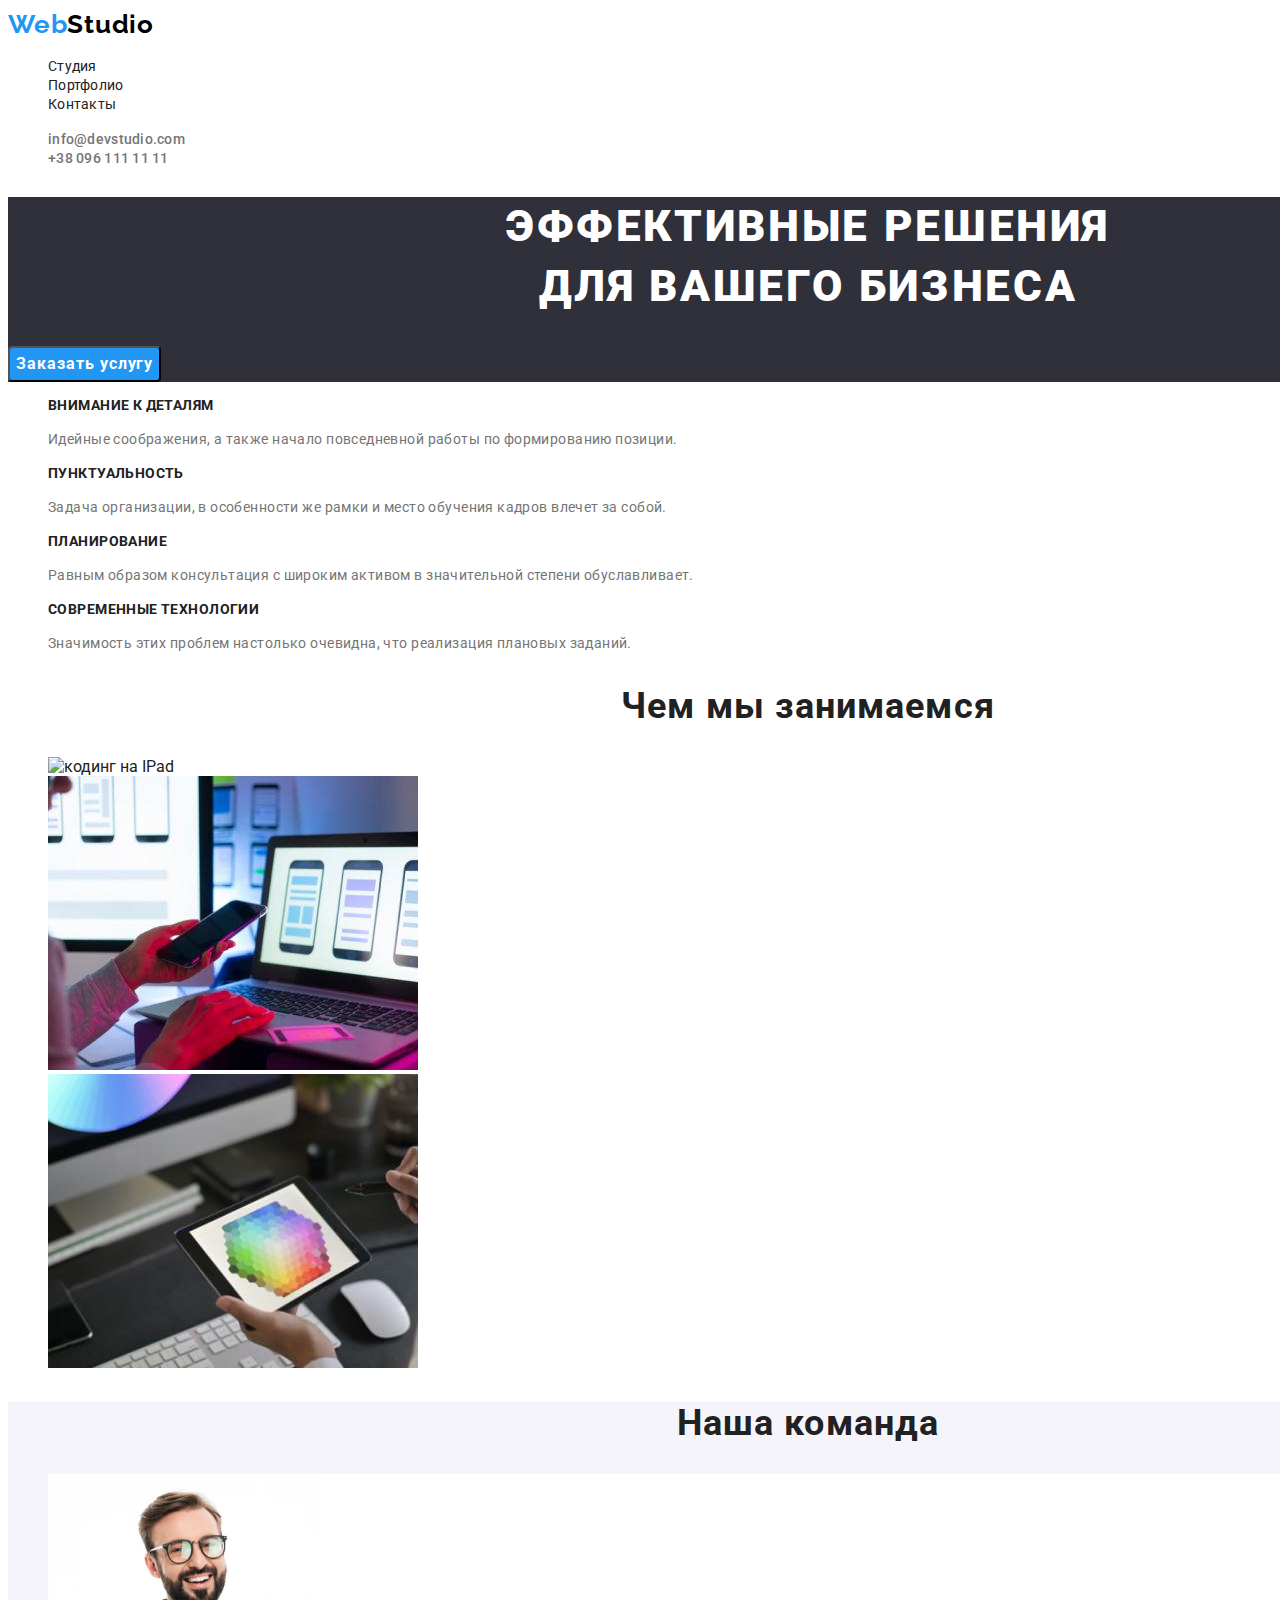
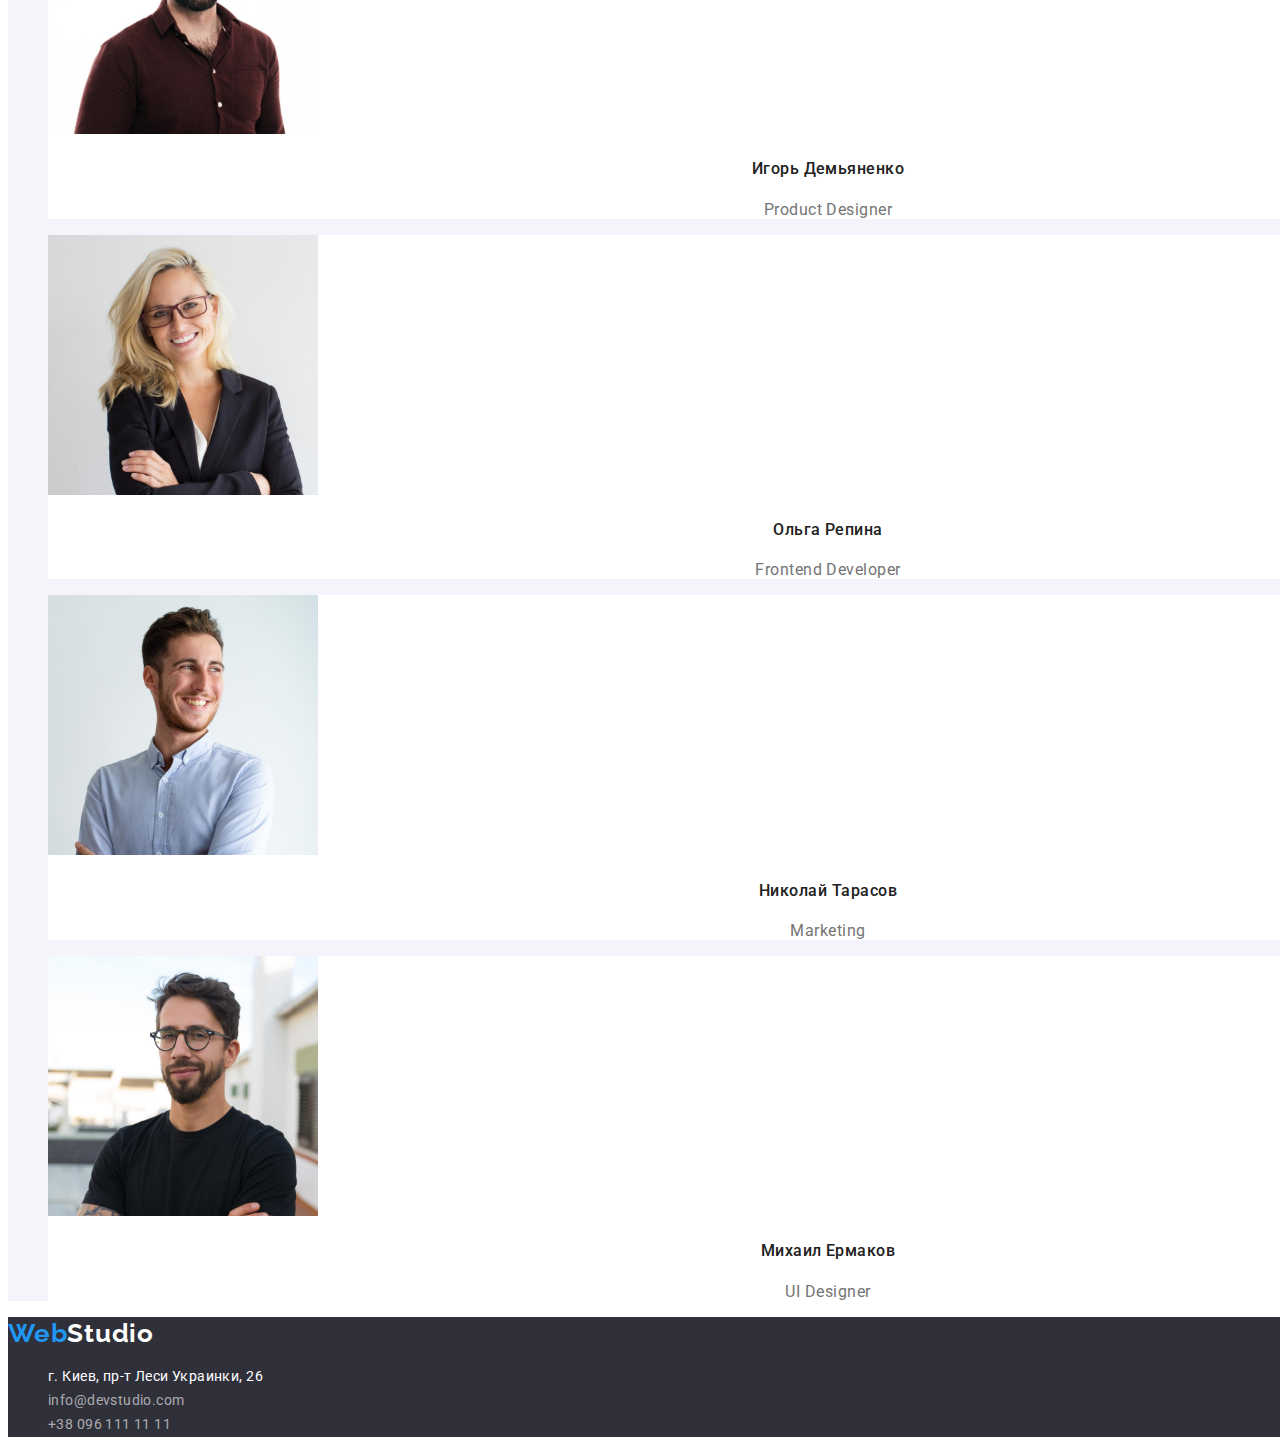
==== index.html @ a86651fa "Add files via upload" ====
<!DOCTYPE html>
<html lang="en">
<head>
    <meta charset="UTF-8">
    <meta http-equiv="X-UA-Compatible" content="IE=edge">
    <meta name="viewport" content="width=device-width, initial-scale=1.0">
    <link rel="stylesheet" href="css/styles.css">
    <link rel="preconnect" href="https://fonts.googleapis.com">
    <link rel="preconnect" href="https://fonts.gstatic.com" crossorigin>
    <link href="https://fonts.googleapis.com/css2?family=Raleway:wght@700&family=Roboto:wght@400;500;700;900&display=swap" rel="stylesheet">

    <title>homework2</title>
</head>

<body>
<!-- header -->
    <header class="top-line">
        <nav>
            <a href="./index.html" class="web-studio link">Web<span class="studio-up">Studio</span></a>

            <ul class="menu-nav list">
                <li><a href="./index.html" class="menu-nav-item link">Студия</a></li>
                <li><a href="./portfolio.html" class="menu-nav-item link">Портфолио</a></li>
                <li><a href="" class="menu-nav-item link">Контакты</a></li>
            </ul>
        </nav>
        <ul class="list">
            <li><a href="mailto:info@devstudio.com" class="contact-link link">info@devstudio.com</a></li>
            <li><a href="tel:+380961111111" class="contact-link link">+38 096 111 11 11</a></li>
        </ul>
    </header>

    <!-- Основа -->
    <main>
            <!-- Шапка -->
                <section class="hero">
                    <h1 class="hero-title">Эффективные решения <br />
                        для вашего бизнеса</h1>
                    <button type="button" class="hero-button">Заказать услугу </button>
                    
                </section>   
        <section>      
            <ul class="list">
                <li>
                    <h3 class="title-features">Внимание к деталям</h3>
                    <p class="features-text">Идейные соображения, а также начало повседневной работы по формированию позиции.</p>
                </li>
                <li>
                    <h3 class="title-features">Пунктуальность</h3>
                    <p class="features-text">Задача организации, в особенности же рамки и место обучения кадров влечет за собой.</p>
                </li>
                <li>
                    <h3 class="title-features">Планирование</h3>
                    <p class="features-text">Равным образом консультация с широким активом в значительной степени обуславливает.</p>
                </li>
                <li>
                    <h3 class="title-features">Современные технологии</h3>
                    <p class="features-text">Значимость этих проблем настолько очевидна, что реализация плановых заданий.</p>
                </li>
            </ul>
         </section>

        <section>
            <h2 class="section-title">Чем мы занимаемся</h2>
         <ul class="list">
           <li> <img src="./images/box1.JPG" alt="кодинг на IPad" width="370"/></li>
            <li><img src="./images/box2.jpg" alt="верстка для IPhone" width="370"/></li>
            <li><img src="./images/box3.jpg" alt="палитра на IPad" width="370"/></li>
        </ul>
       
        </section>
        <section class="team-section">
            <h2 class="section-title">Наша команда</h2>
            <ul class="list">
                <li class="team-card"><img src="./images/igor.jpg" alt="Игорь Демьяненко" width="270"/>
                    <h4 class="member-name">Игорь Демьяненко</h4>
                    <p class="member-position">Product Designer</p>
                </li>
                <li class="team-card"><img src="./images/olga.jpg" alt="Ольга Репина" width="270"/>
                    <h4 class="member-name">Ольга Репина</h4>
                    <p class="member-position">Frontend Developer</p>
                </li>
                <li class="team-card"><img src="./images/nikola.jpg" alt="Николай Тарасов" width="270"/>
                    <h4 class="member-name">Николай Тарасов</h4>
                    <p class="member-position">Marketing</p>
                </li>
                <li class="team-card"><img src="./images/michael.jpg" alt="Михаил Ермаков" width="270"/>
                    <h4 class="member-name">Михаил Ермаков</h4>
                    <p class="member-position">UI Designer</p>
                </li>
            </ul>
        </section>


    </main>
<!-- Футер -->
    <footer>
        
        <a href="./index.html" class="web-studio link">Web<span class="studio-down">Studio</span></a>
        <address>
        <ul class="list">
            <li >
                <a href="https://goo.gl/maps/PEtUD6FRup9HMeJw8" class="map-link link">г. Киев, пр-т Леси Украинки, 26</a>
            </li>
            <li><a href="mailto:info@devstudio.com" class="contacts link">info@devstudio.com</a></li>
            <li><a href="tel:+380961111111" class="contacts link">+38 096 111 11 11</a></li>
        </ul>
        </address>

    </footer>

</body>
</html>
---- css/styles.css ----
:root {
    --primary-font-family: "Roboto", sans-serif;
    --primary-text-color-ligth: #212121; 
    --secondary-text-color-ligth: #757575; 
    --primary-text-color-dark: #FFFFFF; 
}

body {
    font-family: var(--primary-font-family);
    position: relative;
    width: 1600px;
    height: 2349px;
    background: #FFFFFF;
    color: var(--primary-text-color-ligth);
}

.list{
    list-style: none;
}

.link {
    text-decoration: none;
}
/* ========header======= */
.top-line{

}

.web-studio {
    font-family: "Raleway";
    font-weight: 700;
    font-size: 26px;
    line-height: 1.24;
    letter-spacing: 0.03em;
    color: #2196F3;
}

.studio-up {
    font-family: "Raleway";
    font-weight: 700;
    font-size: 26px;
    line-height: 1.24;
    letter-spacing: 0.03em;
    color: #000000; 
}

.menu-nav-item {
    font-size: 14px;
    line-height: 1.14;
    letter-spacing: 0.02em;
    color: var(--primary-text-color-ligth);
}

.menu-nav-item:hover{
    color: #2196F3;
}
.menu-nav-item:focus{
    color: #2196F3;
}

.contact-link {
font-weight: 500;
font-size: 14px;
line-height: 16px;
letter-spacing: 0.02em;
color: var(--secondary-text-color-ligth);
}

.contact-link:hover {
    color: #2196F3;
}
.contact-link:focus {
    color: #2196F3;
}
/* =======end header======= */
/* ======STUDIO====== */
/* =======hero======= */
.hero {
    background: #2F303A;
}

.hero-title {
font-weight: 900;
font-size: 44px;
line-height: 1.36;
text-align: center;
letter-spacing: 0.06em;
text-transform: uppercase;
color: var(--primary-text-color-dark);
}

.hero-button{
background-color: #2196F3;
font-family: var(--primary-font-family);
font-weight:700;
font-size: 16px;
line-height:1.88;
display: flex;
align-items: center;
text-align: center;
letter-spacing: 0.06em;
color: var(--primary-text-color-dark);
border-radius: 4px;
cursor: pointer;
}

.hero-button:hover{
    background: #188CE8;
}
.hero-button:focus{
    background: #188CE8;
}
/* ======end hero====== */
/* ======features====== */
.title-features{
    font-weight: 700;
    font-size: 14px;
    line-height: 1.14;
    letter-spacing: 0.03em;
    text-transform: uppercase;
    color: var(--primary-text-color-ligth);
}

.features-text{
font-weight: normal;
font-size: 14px;
line-height:1.71;
letter-spacing: 0.03em;
color: var(--secondary-text-color-ligth);
}
/* =====end features===== */

.section-title{
font-weight: 700;
font-size: 36px;
line-height: 1.17;
text-align: center;
letter-spacing: 0.03em;
color: var(--primary-text-color-ligth);
}

/* =====our team===== */
.team-section{
background-color: #F5F4FA;
}

.team-card{
background: #FFFFFF
}

.member-name{
font-weight: 500;
font-size: 16px;
line-height: 1.19;
text-align: center;
letter-spacing: 0.03em;
color: var(--primary-text-color-ligth);
}

.member-position{
font-weight: 400;
font-size: 16px;
line-height: 1.19;
text-align: center;
letter-spacing: 0.03em;
color: var(--secondary-text-color-ligth);
}
/* ======end our team====== */
/* ======END STUDIO====== */
/* ======PORTOLIO====== */
.filter-button{
background-color: #F5F4FA;
font-family: Roboto;
font-style: normal;
font-weight: 500;
font-size: 16px;
line-height: 1.63;
text-align: center;
letter-spacing: 0.03em;
color: var(--primary-text-color-ligth);
border-radius: 4px;
cursor: pointer;
}

.filter-button:focus{
background: #2196F3;
color: var(--primary-text-color-dark);
}

.filter-button:hover{
    background: #2196F3;
    color: var(--primary-text-color-dark);
    }

.project-card{
    background: #FFFFFF;
    border: 1px solid #EEEEEE;
    box-sizing: border-box
}

.project-name{
font-weight: 700;
font-size: 18px;
line-height: 2;
letter-spacing: 0.06em;
color: var(--primary-text-color-ligth);
}

.project-position{
font-weight: 400;
font-size: 16px;
line-height: 1.89;
letter-spacing: 0.03em;
color: var(--secondary-text-color-ligth);
}    
/* ======footer====== */
footer{
    background: #2F303A;
}
.studio-down{
font-family: "Raleway";
font-weight: bold;
font-size: 26px;
line-height: 1.19;
letter-spacing: 0.03em;
color: var(--primary-text-color-dark);
}

.map-link{
font-style: normal;
font-weight: 400;
font-size: 14px;
line-height: 1.71;
letter-spacing: 0.03em;
color: var(--primary-text-color-dark);
}

.map-link:hover{
    color: #188CE8;
}
.map-link:focus{
    color: #188CE8;
}

.contacts {
font-style: normal;
font-weight: normal;
font-size: 14px;
line-height: 1.71;
letter-spacing: 0.03em;
color: rgba(255, 255, 255, 0.6);
}

.contacts:hover{
    color: #188CE8;
}
.contacts:focus{
    color: #188CE8;
}
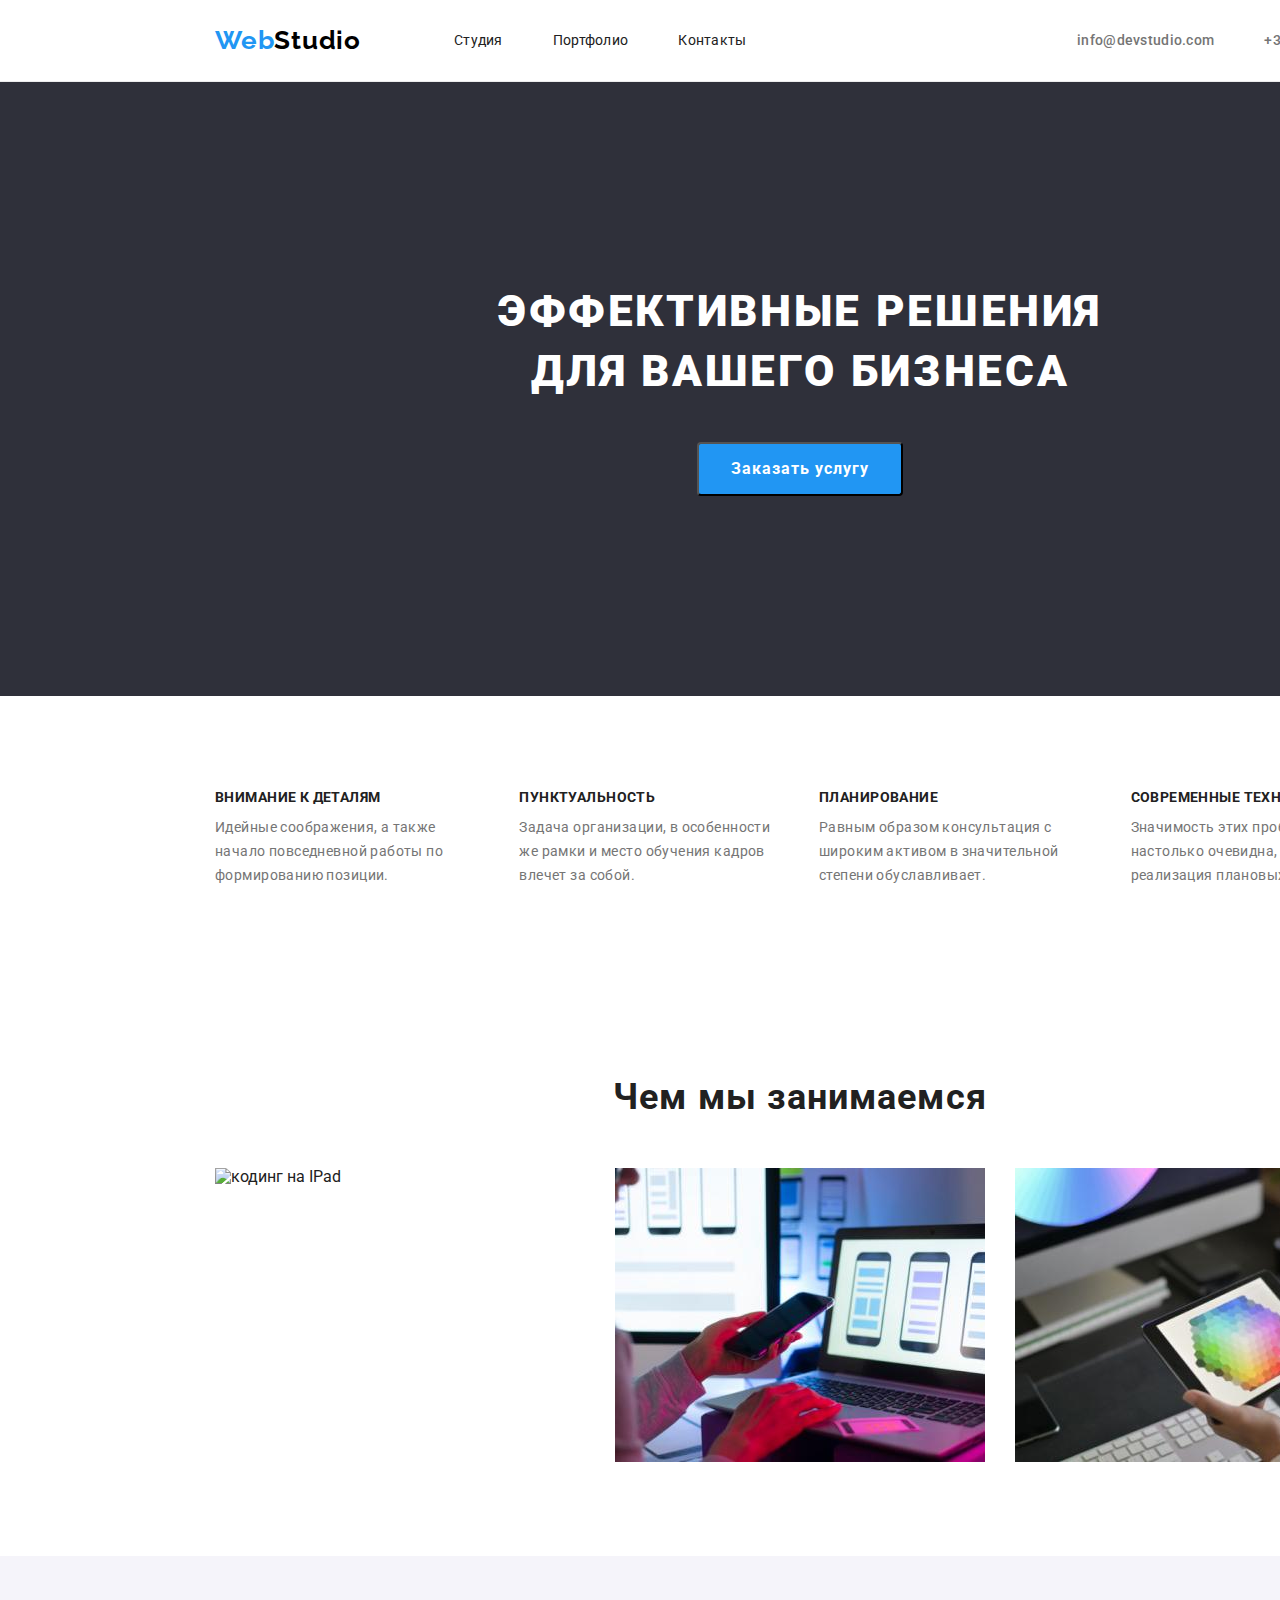
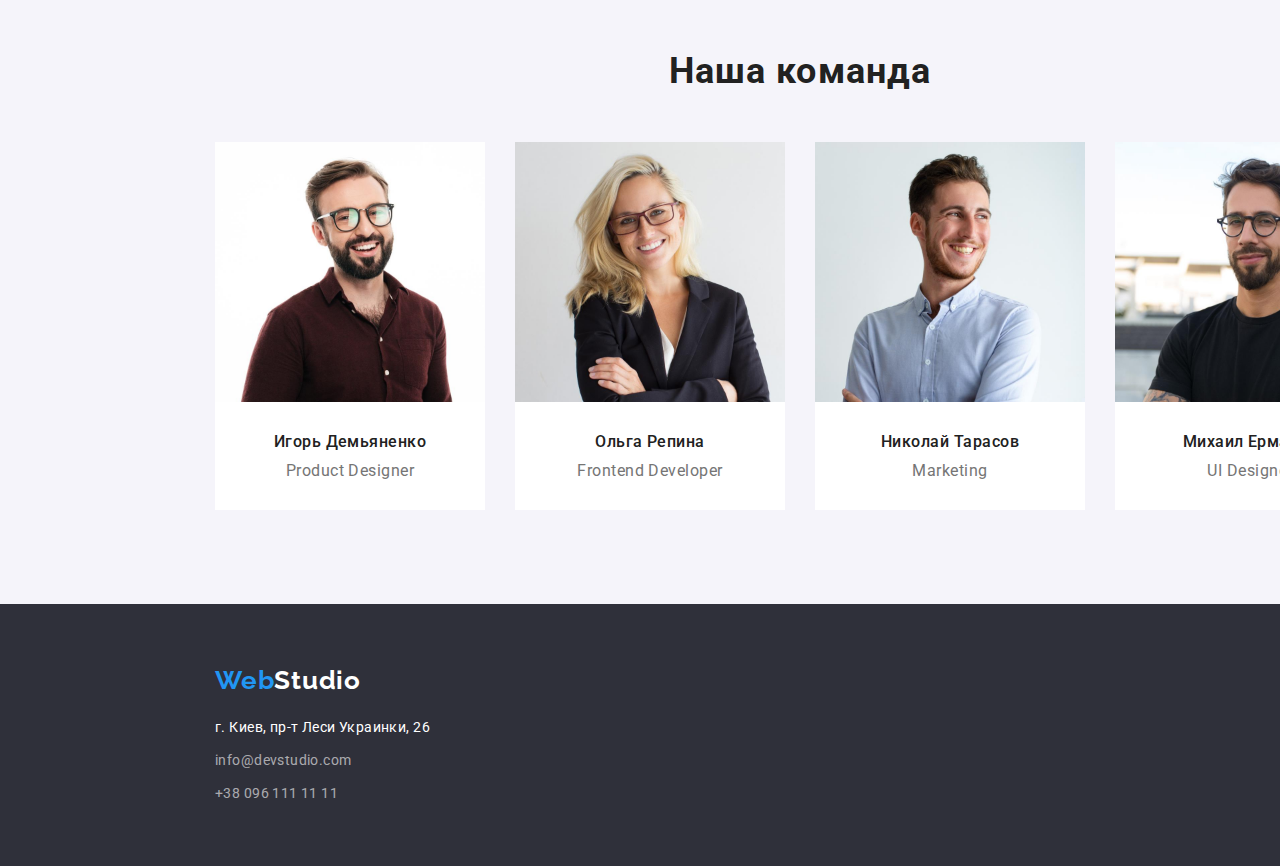
==== commit 052608b4: "13/02" ====
--- a/index.html
+++ b/index.html
@@ -1,111 +1,122 @@
 <!DOCTYPE html>
-<html lang="en">
+<html lang="ru">
 <head>
     <meta charset="UTF-8">
     <meta http-equiv="X-UA-Compatible" content="IE=edge">
     <meta name="viewport" content="width=device-width, initial-scale=1.0">
-    <link rel="stylesheet" href="css/styles.css">
+    <title>homework3</title>
+    <link rel="stylesheet" href="https://cdnjs.cloudflare.com/ajax/libs/modern-normalize/1.1.0/modern-normalize.css" integrity="sha512-Y0MM+V6ymRKN2zStTqzQ227DWhhp4Mzdo6gnlRnuaNCbc+YN/ZH0sBCLTM4M0oSy9c9VKiCvd4Jk44aCLrNS5Q==" crossorigin="anonymous" referrerpolicy="no-referrer" />
     <link rel="preconnect" href="https://fonts.googleapis.com">
     <link rel="preconnect" href="https://fonts.gstatic.com" crossorigin>
     <link href="https://fonts.googleapis.com/css2?family=Raleway:wght@700&family=Roboto:wght@400;500;700;900&display=swap" rel="stylesheet">
-
-    <title>homework2</title>
+    <link rel="stylesheet" href="css/styles.css">
 </head>
 
 <body>
 <!-- header -->
     <header class="top-line">
-        <nav>
+        <div class="container header-container">
+        <nav class="navigation">
             <a href="./index.html" class="web-studio link">Web<span class="studio-up">Studio</span></a>
 
             <ul class="menu-nav list">
-                <li><a href="./index.html" class="menu-nav-item link">Студия</a></li>
-                <li><a href="./portfolio.html" class="menu-nav-item link">Портфолио</a></li>
-                <li><a href="" class="menu-nav-item link">Контакты</a></li>
+                <li class="menu-nav-item"><a href="./index.html" class="menu-nav-link link">Студия</a></li>
+                <li class="menu-nav-item"><a href="./portfolio.html" class="menu-nav-link link">Портфолио</a></li>
+                <li class="menu-nav-item"><a href="" class="menu-nav-link link">Контакты</a></li>
             </ul>
         </nav>
-        <ul class="list">
-            <li><a href="mailto:info@devstudio.com" class="contact-link link">info@devstudio.com</a></li>
-            <li><a href="tel:+380961111111" class="contact-link link">+38 096 111 11 11</a></li>
+        <ul class="list headrer-contacts">
+            <li class="contact-item"><a href="mailto:info@devstudio.com" class="contact-link link">info@devstudio.com</a></li>
+            <li class="contact-item"><a href="tel:+380961111111" class="contact-link link">+38 096 111 11 11</a></li>
         </ul>
+    </div>
     </header>
 
     <!-- Основа -->
     <main>
             <!-- Шапка -->
                 <section class="hero">
-                    <h1 class="hero-title">Эффективные решения <br />
-                        для вашего бизнеса</h1>
-                    <button type="button" class="hero-button">Заказать услугу </button>
-                    
+                    <div class="container">
+                        <h1 class="hero-title">Эффективные решения <br />
+                            для вашего бизнеса</h1>
+                        <button type="button" class="hero-button">Заказать услугу </button>
+                    </div>
                 </section>   
-        <section>      
-            <ul class="list">
-                <li>
-                    <h3 class="title-features">Внимание к деталям</h3>
-                    <p class="features-text">Идейные соображения, а также начало повседневной работы по формированию позиции.</p>
-                </li>
-                <li>
-                    <h3 class="title-features">Пунктуальность</h3>
-                    <p class="features-text">Задача организации, в особенности же рамки и место обучения кадров влечет за собой.</p>
-                </li>
-                <li>
-                    <h3 class="title-features">Планирование</h3>
-                    <p class="features-text">Равным образом консультация с широким активом в значительной степени обуславливает.</p>
-                </li>
-                <li>
-                    <h3 class="title-features">Современные технологии</h3>
-                    <p class="features-text">Значимость этих проблем настолько очевидна, что реализация плановых заданий.</p>
-                </li>
-            </ul>
+                <!-- Особености -->
+        <section class="section">      
+            <div class="container">
+                <ul class="list features"> 
+                    <li class="item">
+                        <h3 class="title-features">Внимание к деталям</h3>
+                        <p class="features-text">Идейные соображения, а также начало повседневной работы по формированию позиции.</p>
+                    </li>
+                    <li class="item">
+                        <h3 class="title-features">Пунктуальность</h3>
+                        <p class="features-text">Задача организации, в особенности же рамки и место обучения кадров влечет за собой.</p>
+                    </li>
+                    <li class="item">
+                        <h3 class="title-features">Планирование</h3>
+                        <p class="features-text">Равным образом консультация с широким активом в значительной степени обуславливает.</p>
+                    </li>
+                    <li class="item">
+                        <h3 class="title-features">Современные технологии</h3>
+                        <p class="features-text">Значимость этих проблем настолько очевидна, что реализация плановых заданий.</p>
+                    </li>
+                </ul>
+        </div>
          </section>
-
-        <section>
-            <h2 class="section-title">Чем мы занимаемся</h2>
-         <ul class="list">
-           <li> <img src="./images/box1.JPG" alt="кодинг на IPad" width="370"/></li>
-            <li><img src="./images/box2.jpg" alt="верстка для IPhone" width="370"/></li>
-            <li><img src="./images/box3.jpg" alt="палитра на IPad" width="370"/></li>
-        </ul>
-       
+        <!-- Чем мы занимаеся -->
+        <section class="section">
+            <div class="container">
+                <h2 class="section-title">Чем мы занимаемся</h2>
+                <ul class="list about-list">
+                    <li class="item"><img src="./images/box1.JPG" alt="кодинг на IPad" width="370"/></li>
+                    <li class="item"><img src="./images/box2.jpg" alt="верстка для IPhone" width="370"/></li>
+                    <li class="item"><img src="./images/box3.jpg" alt="палитра на IPad" width="370"/></li>
+                </ul>
+            </div>
         </section>
-        <section class="team-section">
-            <h2 class="section-title">Наша команда</h2>
-            <ul class="list">
-                <li class="team-card"><img src="./images/igor.jpg" alt="Игорь Демьяненко" width="270"/>
-                    <h4 class="member-name">Игорь Демьяненко</h4>
-                    <p class="member-position">Product Designer</p>
-                </li>
-                <li class="team-card"><img src="./images/olga.jpg" alt="Ольга Репина" width="270"/>
-                    <h4 class="member-name">Ольга Репина</h4>
-                    <p class="member-position">Frontend Developer</p>
-                </li>
-                <li class="team-card"><img src="./images/nikola.jpg" alt="Николай Тарасов" width="270"/>
-                    <h4 class="member-name">Николай Тарасов</h4>
-                    <p class="member-position">Marketing</p>
-                </li>
-                <li class="team-card"><img src="./images/michael.jpg" alt="Михаил Ермаков" width="270"/>
-                    <h4 class="member-name">Михаил Ермаков</h4>
-                    <p class="member-position">UI Designer</p>
-                </li>
-            </ul>
+        <!-- Наша команда -->
+        <section class="team-section section">
+            <div class="container">
+                <h2 class="section-title">Наша команда</h2>
+                <ul class="list team-list">
+                    <li class="team-card"><img src="./images/igor.jpg" alt="Игорь Демьяненко" width="270"/>
+                        <h4 class="member-name">Игорь Демьяненко</h4>
+                        <p class="member-position" lang="en">Product Designer</p>
+                    </li>
+                    <li class="team-card"><img src="./images/olga.jpg" alt="Ольга Репина" width="270"/>
+                        <h4 class="member-name">Ольга Репина</h4>
+                        <p class="member-position" lang="en">Frontend Developer</p>
+                    </li>
+                    <li class="team-card"><img src="./images/nikola.jpg" alt="Николай Тарасов" width="270"/>
+                        <h4 class="member-name">Николай Тарасов</h4>
+                        <p class="member-position" lang="en">Marketing</p>
+                    </li>
+                    <li class="team-card"><img src="./images/michael.jpg" alt="Михаил Ермаков" width="270"/>
+                        <h4 class="member-name">Михаил Ермаков</h4>
+                        <p class="member-position" lang="en">UI Designer</p>
+                    </li>
+                </ul>
+        </div>
         </section>
 
 
     </main>
 <!-- Футер -->
-    <footer>
-        
-        <a href="./index.html" class="web-studio link">Web<span class="studio-down">Studio</span></a>
-        <address>
-        <ul class="list">
-            <li >
-                <a href="https://goo.gl/maps/PEtUD6FRup9HMeJw8" class="map-link link">г. Киев, пр-т Леси Украинки, 26</a>
-            </li>
-            <li><a href="mailto:info@devstudio.com" class="contacts link">info@devstudio.com</a></li>
-            <li><a href="tel:+380961111111" class="contacts link">+38 096 111 11 11</a></li>
-        </ul>
-        </address>
+    <footer class="footer">
+        <div class="container">
+            <a href="./index.html" class="web-studio  link">Web<span class="studio-down" lang="en">Studio</span></a>
+            <address class="adress">
+            <ul class="list">
+                <li class="adress-item">
+                    <a href="https://goo.gl/maps/PEtUD6FRup9HMeJw8" class="map-link link">г. Киев, пр-т Леси Украинки, 26</a>
+                </li>
+                <li class="adress-item"><a href="mailto:info@devstudio.com" class="contacts link" lang="en">info@devstudio.com</a></li>
+                <li class="adress-item"><a href="tel:+380961111111" class="contacts link">+38 096 111 11 11</a></li>
+            </ul>
+            </address>
+    </div>
 
     </footer>
 
--- a/css/styles.css
+++ b/css/styles.css
@@ -14,6 +14,28 @@
     color: var(--primary-text-color-ligth);
 }
 
+h1,
+h2,
+h3,
+h4,
+h5,
+h6,
+p {
+  margin-top: 0;
+  margin-bottom: 0;
+}
+
+ul,
+ol {
+  margin-top: 0;
+  margin-bottom: 0;
+  padding-left: 0;
+}
+
+img {
+  display: block;
+}
+
 .list{
     list-style: none;
 }
@@ -21,12 +43,43 @@
 .link {
     text-decoration: none;
 }
+
+.section {
+    padding-top: 94px;
+    padding-bottom: 94px;
+  }
+  
+  .container {
+    width: 1200px;
+    padding-left: 15px;
+    padding-right: 15px;
+    margin-left: auto;  
+    margin-right: auto;
+  }
+
+  .item:not(:last-child){
+    margin-right: 30px;
+  }
 /* ========header======= */
 .top-line{
-
+    padding-top: 24px;
+    padding-bottom: 25px;
+    border-bottom: 1px solid #ECECEC;
+}
+
+.header-container{
+    display: flex;
+    align-items: center;
+    
+}
+
+.navigation{
+    display: flex;
+    align-items: center;  
 }
 
 .web-studio {
+    margin-right: 93px;
     font-family: "Raleway";
     font-weight: 700;
     font-size: 26px;
@@ -44,18 +97,37 @@
     color: #000000; 
 }
 
-.menu-nav-item {
+.menu-nav {
+    display: flex;
+    align-items: center; 
+}
+
+.menu-nav-item:not(:last-child){ 
+    margin-right: 50px;
+}
+
+.menu-nav-link {
     font-size: 14px;
     line-height: 1.14;
     letter-spacing: 0.02em;
     color: var(--primary-text-color-ligth);
 }
 
-.menu-nav-item:hover{
+.menu-nav-link:hover{
     color: #2196F3;
 }
-.menu-nav-item:focus{
+.menu-nav-link:focus{
     color: #2196F3;
+}
+
+.headrer-contacts{
+    display: flex;
+    align-items: center; 
+    margin-left: auto;
+}
+
+.contact-item:not(:last-child){
+    margin-right: 50px;
 }
 
 .contact-link {
@@ -76,32 +148,39 @@
 /* ======STUDIO====== */
 /* =======hero======= */
 .hero {
+    padding-top: 200px;
+    padding-bottom: 200px;
     background: #2F303A;
+    justify-content: center;
 }
 
 .hero-title {
-font-weight: 900;
-font-size: 44px;
-line-height: 1.36;
-text-align: center;
-letter-spacing: 0.06em;
-text-transform: uppercase;
-color: var(--primary-text-color-dark);
+    margin-bottom: 40px;
+    font-weight: 900;
+    font-size: 44px;
+    line-height: 1.36;
+    text-align: center;
+    letter-spacing: 0.06em;
+    text-transform: uppercase;
+    color: var(--primary-text-color-dark);
 }
 
 .hero-button{
-background-color: #2196F3;
-font-family: var(--primary-font-family);
-font-weight:700;
-font-size: 16px;
-line-height:1.88;
-display: flex;
-align-items: center;
-text-align: center;
-letter-spacing: 0.06em;
-color: var(--primary-text-color-dark);
-border-radius: 4px;
-cursor: pointer;
+    padding: 10px 32px;
+    margin-left: auto;
+    margin-right: auto;
+    background-color: #2196F3;
+    font-family: var(--primary-font-family);
+    font-weight:700;
+    font-size: 16px;
+    line-height:1.88;
+    display: flex;
+    align-items: center;
+    text-align: center;
+    letter-spacing: 0.06em;
+    color: var(--primary-text-color-dark);
+    border-radius: 4px;
+    cursor: pointer;
 }
 
 .hero-button:hover{
@@ -112,7 +191,16 @@
 }
 /* ======end hero====== */
 /* ======features====== */
+.features{
+    display: flex;
+}
+
+.features-item:not(:last-child){
+    margin-right: 30px;
+}
+
 .title-features{
+    margin-bottom: 10px;
     font-weight: 700;
     font-size: 14px;
     line-height: 1.14;
@@ -122,64 +210,98 @@
 }
 
 .features-text{
-font-weight: normal;
-font-size: 14px;
-line-height:1.71;
-letter-spacing: 0.03em;
-color: var(--secondary-text-color-ligth);
+    font-weight: normal;
+    font-size: 14px;
+    line-height:1.71;
+    letter-spacing: 0.03em;
+    color: var(--secondary-text-color-ligth);
 }
 /* =====end features===== */
 
+/* =====about====== */
+.about-list{
+    display: flex;
+}
+
 .section-title{
-font-weight: 700;
-font-size: 36px;
-line-height: 1.17;
-text-align: center;
-letter-spacing: 0.03em;
-color: var(--primary-text-color-ligth);
+    margin-bottom: 50px;
+    font-weight: 700;
+    font-size: 36px;
+    line-height: 1.17;
+    text-align: center;
+    letter-spacing: 0.03em;
+    color: var(--primary-text-color-ligth);
 }
 
 /* =====our team===== */
 .team-section{
-background-color: #F5F4FA;
+    background-color: #F5F4FA;
+}
+
+.team-list{
+    display: flex;
+    flex-wrap: wrap;
+    margin-left: -30px;
+    margin-top: -30px;
 }
 
 .team-card{
-background: #FFFFFF
+    margin-left: 30px;
+    margin-top: 30px;
+    flex-basis: calc((100% - 120) / 4);
+    background: #FFFFFF;
+    padding-bottom: 30px;
+    
 }
 
 .member-name{
-font-weight: 500;
-font-size: 16px;
-line-height: 1.19;
-text-align: center;
-letter-spacing: 0.03em;
-color: var(--primary-text-color-ligth);
+    margin-top: 30px;
+    margin-bottom: 10px;
+    font-weight: 500;
+    font-size: 16px;
+    line-height: 1.19;
+    text-align: center;
+    letter-spacing: 0.03em;
+    color: var(--primary-text-color-ligth);
 }
 
 .member-position{
-font-weight: 400;
-font-size: 16px;
-line-height: 1.19;
-text-align: center;
-letter-spacing: 0.03em;
-color: var(--secondary-text-color-ligth);
+    font-weight: 400;
+    font-size: 16px;
+    line-height: 1.19;
+    text-align: center;
+    letter-spacing: 0.03em;
+    color: var(--secondary-text-color-ligth);
 }
 /* ======end our team====== */
 /* ======END STUDIO====== */
 /* ======PORTOLIO====== */
+.filter-buttons{
+    display: flex;
+    justify-content: center;
+    margin-bottom: 34px;
+}
+
+.filter-button-item:not(:last-child){
+    margin-right: 8px;
+}
+
 .filter-button{
-background-color: #F5F4FA;
-font-family: Roboto;
-font-style: normal;
-font-weight: 500;
-font-size: 16px;
-line-height: 1.63;
-text-align: center;
-letter-spacing: 0.03em;
-color: var(--primary-text-color-ligth);
-border-radius: 4px;
-cursor: pointer;
+    padding: 6px 22px;
+    margin-left: auto;
+    margin-right: auto;
+    border: none;
+    background-color: #F5F4FA;
+    font-family: Roboto;
+    font-style: normal;
+    font-weight: 500;
+    font-size: 16px;
+    line-height: 1.63;
+    text-align: center;
+    letter-spacing: 0.03em;
+    color: var(--primary-text-color-ligth);
+    border-radius: 4px;
+    cursor: pointer;
 }
 
 .filter-button:focus{
@@ -192,39 +314,60 @@
     color: var(--primary-text-color-dark);
     }
 
+.projects{ 
+    display: flex;
+    flex-wrap: wrap;
+    margin-left: -30px;
+    margin-top: -30px;
+}
+
 .project-card{
+    margin-left: 30px;
+    margin-top: 30px;
+    flex-basis: calc((100% - 90) / 3);
     background: #FFFFFF;
-    border: 1px solid #EEEEEE;
-    box-sizing: border-box
+    border-bottom: 1px solid #EEEEEE;
+    box-sizing: border-box;
 }
 
 .project-name{
-font-weight: 700;
-font-size: 18px;
-line-height: 2;
-letter-spacing: 0.06em;
-color: var(--primary-text-color-ligth);
+    margin-top: 20px;
+    margin-bottom: 4px;
+    padding-left: 24px;
+    font-weight: 700;
+    font-size: 18px;
+    line-height: 2;
+    letter-spacing: 0.06em;
+    color: var(--primary-text-color-ligth);
 }
 
 .project-position{
-font-weight: 400;
-font-size: 16px;
-line-height: 1.89;
-letter-spacing: 0.03em;
-color: var(--secondary-text-color-ligth);
+    padding-left: 24px;
+    padding-bottom: 20px;
+    font-weight: 400;
+    font-size: 16px;
+    line-height: 1.89;
+    letter-spacing: 0.03em;
+    color: var(--secondary-text-color-ligth);
 }    
 /* ======footer====== */
-footer{
+.footer{
+    padding-top: 60px;
+    padding-bottom: 60px;
     background: #2F303A;
 }
 .studio-down{
-font-family: "Raleway";
-font-weight: bold;
-font-size: 26px;
-line-height: 1.19;
-letter-spacing: 0.03em;
-color: var(--primary-text-color-dark);
-}
+    font-family: "Raleway";
+    font-weight: bold;
+    font-size: 26px;
+    line-height: 1.19;
+    letter-spacing: 0.03em;
+    color: var(--primary-text-color-dark);
+}
+
+.adress{
+    margin-top: 20px;
+} 
 
 .map-link{
 font-style: normal;
@@ -242,6 +385,10 @@
     color: #188CE8;
 }
 
+.adress-item:not(:last-child){
+    margin-bottom: 9px;
+}
+
 .contacts {
 font-style: normal;
 font-weight: normal;
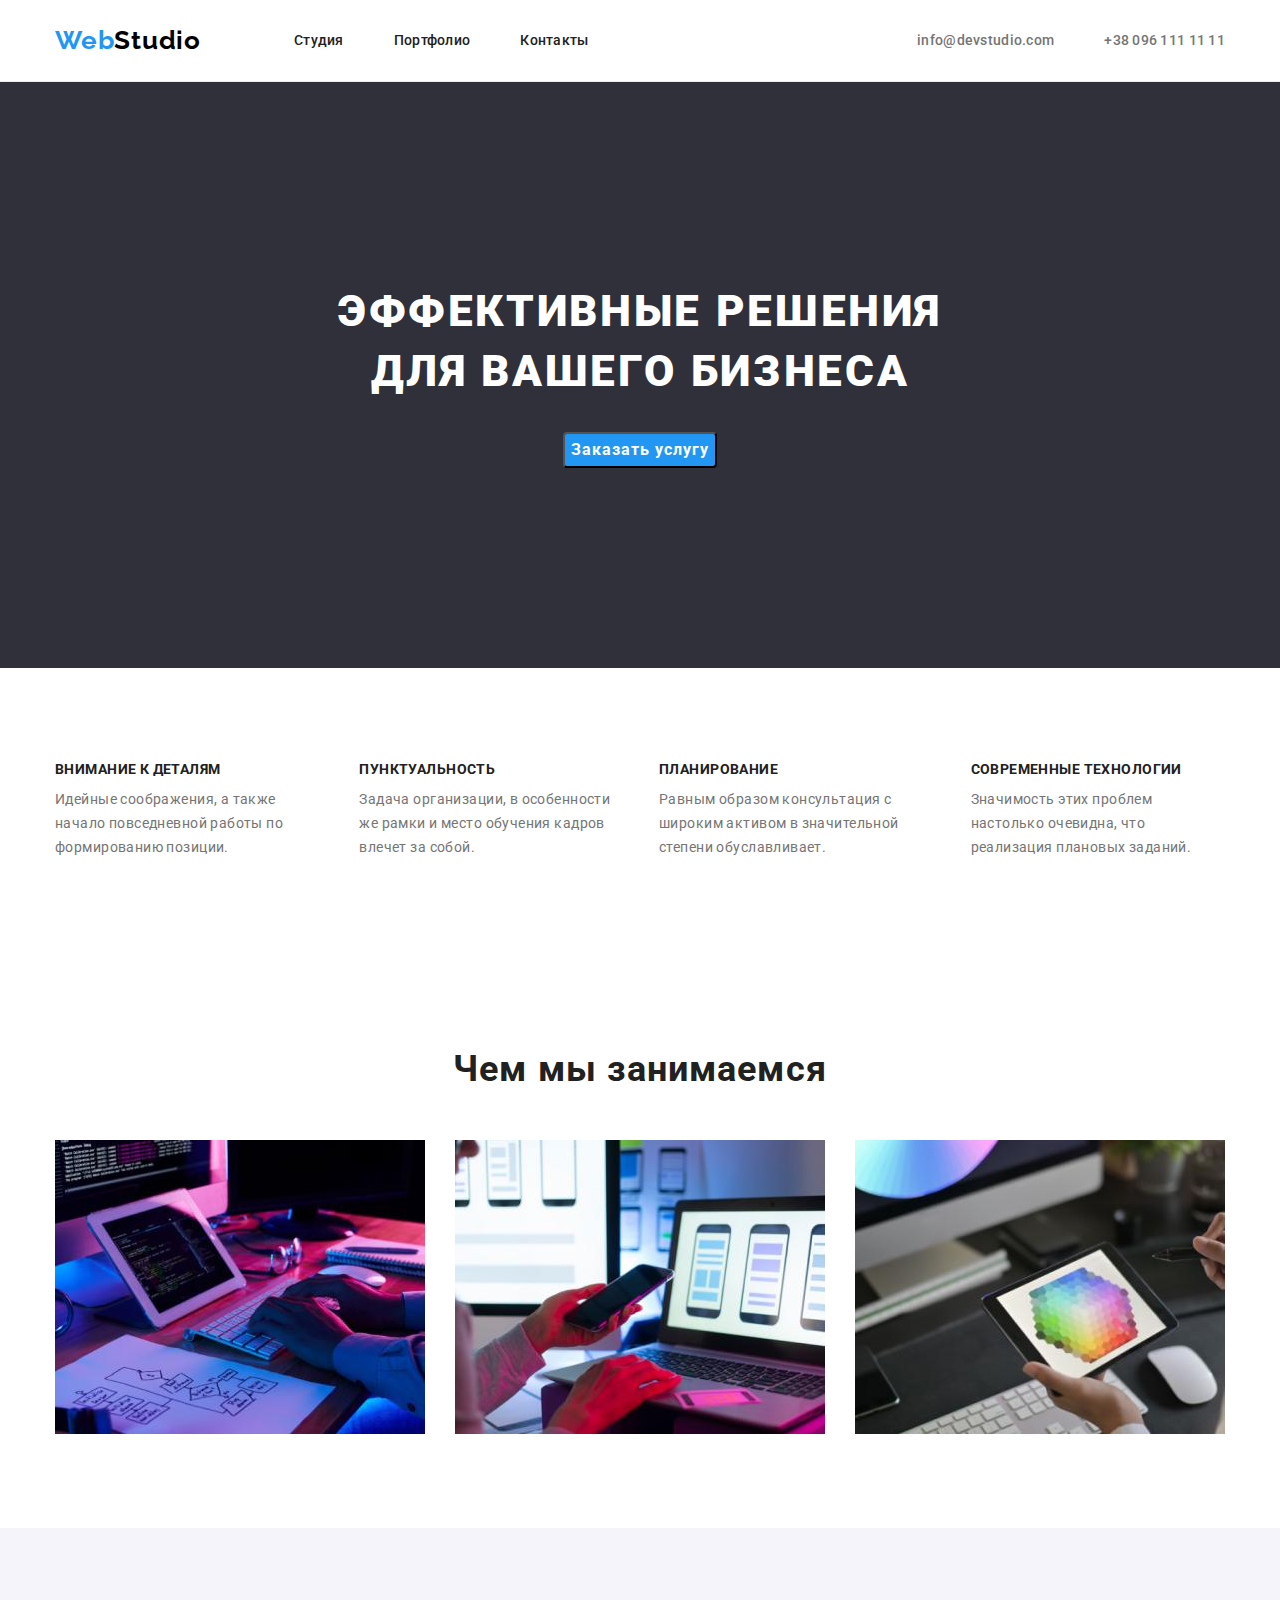
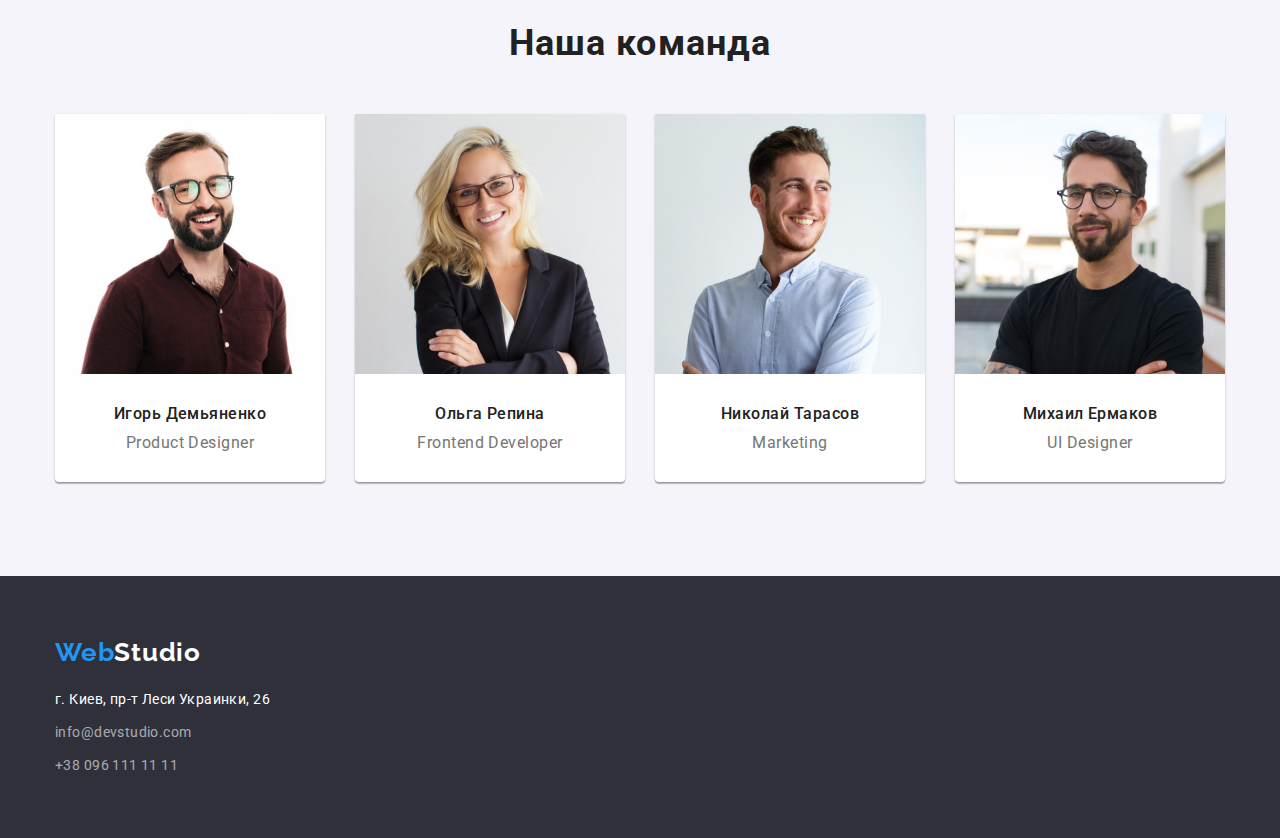
==== commit b2d10517: "13/02/1" ====
--- a/index.html
+++ b/index.html
@@ -70,7 +70,7 @@
             <div class="container">
                 <h2 class="section-title">Чем мы занимаемся</h2>
                 <ul class="list about-list">
-                    <li class="item"><img src="./images/box1.JPG" alt="кодинг на IPad" width="370"/></li>
+                    <li class="item"><img src="./images/box1.jpg" alt="кодинг на IPad" width="370" /></li>
                     <li class="item"><img src="./images/box2.jpg" alt="верстка для IPhone" width="370"/></li>
                     <li class="item"><img src="./images/box3.jpg" alt="палитра на IPad" width="370"/></li>
                 </ul>
@@ -82,21 +82,30 @@
                 <h2 class="section-title">Наша команда</h2>
                 <ul class="list team-list">
                     <li class="team-card"><img src="./images/igor.jpg" alt="Игорь Демьяненко" width="270"/>
-                        <h4 class="member-name">Игорь Демьяненко</h4>
-                        <p class="member-position" lang="en">Product Designer</p>
+                        <div class="member-description">
+                            <h4 class="member-name">Игорь Демьяненко</h4>
+                            <p class="member-position" lang="en">Product Designer</p>
+                        </div>
                     </li>
                     <li class="team-card"><img src="./images/olga.jpg" alt="Ольга Репина" width="270"/>
-                        <h4 class="member-name">Ольга Репина</h4>
-                        <p class="member-position" lang="en">Frontend Developer</p>
+                        <div class="member-description">
+                            <h4 class="member-name">Ольга Репина</h4>
+                            <p class="member-position" lang="en">Frontend Developer</p>
+                        </div>
                     </li>
                     <li class="team-card"><img src="./images/nikola.jpg" alt="Николай Тарасов" width="270"/>
-                        <h4 class="member-name">Николай Тарасов</h4>
-                        <p class="member-position" lang="en">Marketing</p>
+                        <div class="member-description">
+                            <h4 class="member-name">Николай Тарасов</h4>
+                            <p class="member-position" lang="en">Marketing</p>
+                        </div>
                     </li>
                     <li class="team-card"><img src="./images/michael.jpg" alt="Михаил Ермаков" width="270"/>
-                        <h4 class="member-name">Михаил Ермаков</h4>
-                        <p class="member-position" lang="en">UI Designer</p>
+                        <div class="member-description">
+                            <h4 class="member-name">Михаил Ермаков</h4>
+                            <p class="member-position" lang="en">UI Designer</p>
+                        </div>
                     </li>
+
                 </ul>
         </div>
         </section>
@@ -106,7 +115,9 @@
 <!-- Футер -->
     <footer class="footer">
         <div class="container">
+            <div class="web-studio-footer">
             <a href="./index.html" class="web-studio  link">Web<span class="studio-down" lang="en">Studio</span></a>
+            </div>
             <address class="adress">
             <ul class="list">
                 <li class="adress-item">
--- a/css/styles.css
+++ b/css/styles.css
@@ -8,7 +8,7 @@
 body {
     font-family: var(--primary-font-family);
     position: relative;
-    width: 1600px;
+    max-width: 1600px;
     height: 2349px;
     background: #FFFFFF;
     color: var(--primary-text-color-ligth);
@@ -34,6 +34,8 @@
 
 img {
   display: block;
+  width: 100%;
+  height: auto;
 }
 
 .list{
@@ -107,6 +109,7 @@
 }
 
 .menu-nav-link {
+    font-weight: 500;
     font-size: 14px;
     line-height: 1.14;
     letter-spacing: 0.02em;
@@ -155,7 +158,7 @@
 }
 
 .hero-title {
-    margin-bottom: 40px;
+    margin-bottom: 30px;
     font-weight: 900;
     font-size: 44px;
     line-height: 1.36;
@@ -166,7 +169,7 @@
 }
 
 .hero-button{
-    padding: 10px 32px;
+    /* padding: 10px 32px; */
     margin-left: auto;
     margin-right: auto;
     background-color: #2196F3;
@@ -235,27 +238,34 @@
 
 /* =====our team===== */
 .team-section{
+
     background-color: #F5F4FA;
 }
 
 .team-list{
     display: flex;
-    flex-wrap: wrap;
+    /* flex-wrap: wrap; */
     margin-left: -30px;
     margin-top: -30px;
 }
 
 .team-card{
+
     margin-left: 30px;
     margin-top: 30px;
     flex-basis: calc((100% - 120) / 4);
-    background: #FFFFFF;
-    padding-bottom: 30px;
-    
+    background: #FFFFFF;   
+    box-shadow: 0px 1px 3px rgba(0, 0, 0, 0.12), 0px 1px 1px rgba(0, 0, 0, 0.14), 0px 2px 1px rgba(0, 0, 0, 0.2);
+    border-radius: 0px 0px 4px 4px; 
+}
+
+.member-description{
+    margin-top: 30px;
+    margin-bottom: 30px;
 }
 
 .member-name{
-    margin-top: 30px;
+    /* margin-top: 30px; */
     margin-bottom: 10px;
     font-weight: 500;
     font-size: 16px;
@@ -330,10 +340,16 @@
     box-sizing: border-box;
 }
 
+.project-description{
+    padding-left: 24px;
+    padding-bottom: 20px;
+    text-align: left;
+}
+
 .project-name{
     margin-top: 20px;
     margin-bottom: 4px;
-    padding-left: 24px;
+    /* padding-left: 24px; */
     font-weight: 700;
     font-size: 18px;
     line-height: 2;
@@ -342,8 +358,7 @@
 }
 
 .project-position{
-    padding-left: 24px;
-    padding-bottom: 20px;
+
     font-weight: 400;
     font-size: 16px;
     line-height: 1.89;
@@ -356,6 +371,10 @@
     padding-bottom: 60px;
     background: #2F303A;
 }
+
+.web-studio-footer{
+    margin-bottom: 20px;
+}
 .studio-down{
     font-family: "Raleway";
     font-weight: bold;
@@ -366,7 +385,7 @@
 }
 
 .adress{
-    margin-top: 20px;
+    /* margin-top: 20px; */
 } 
 
 .map-link{
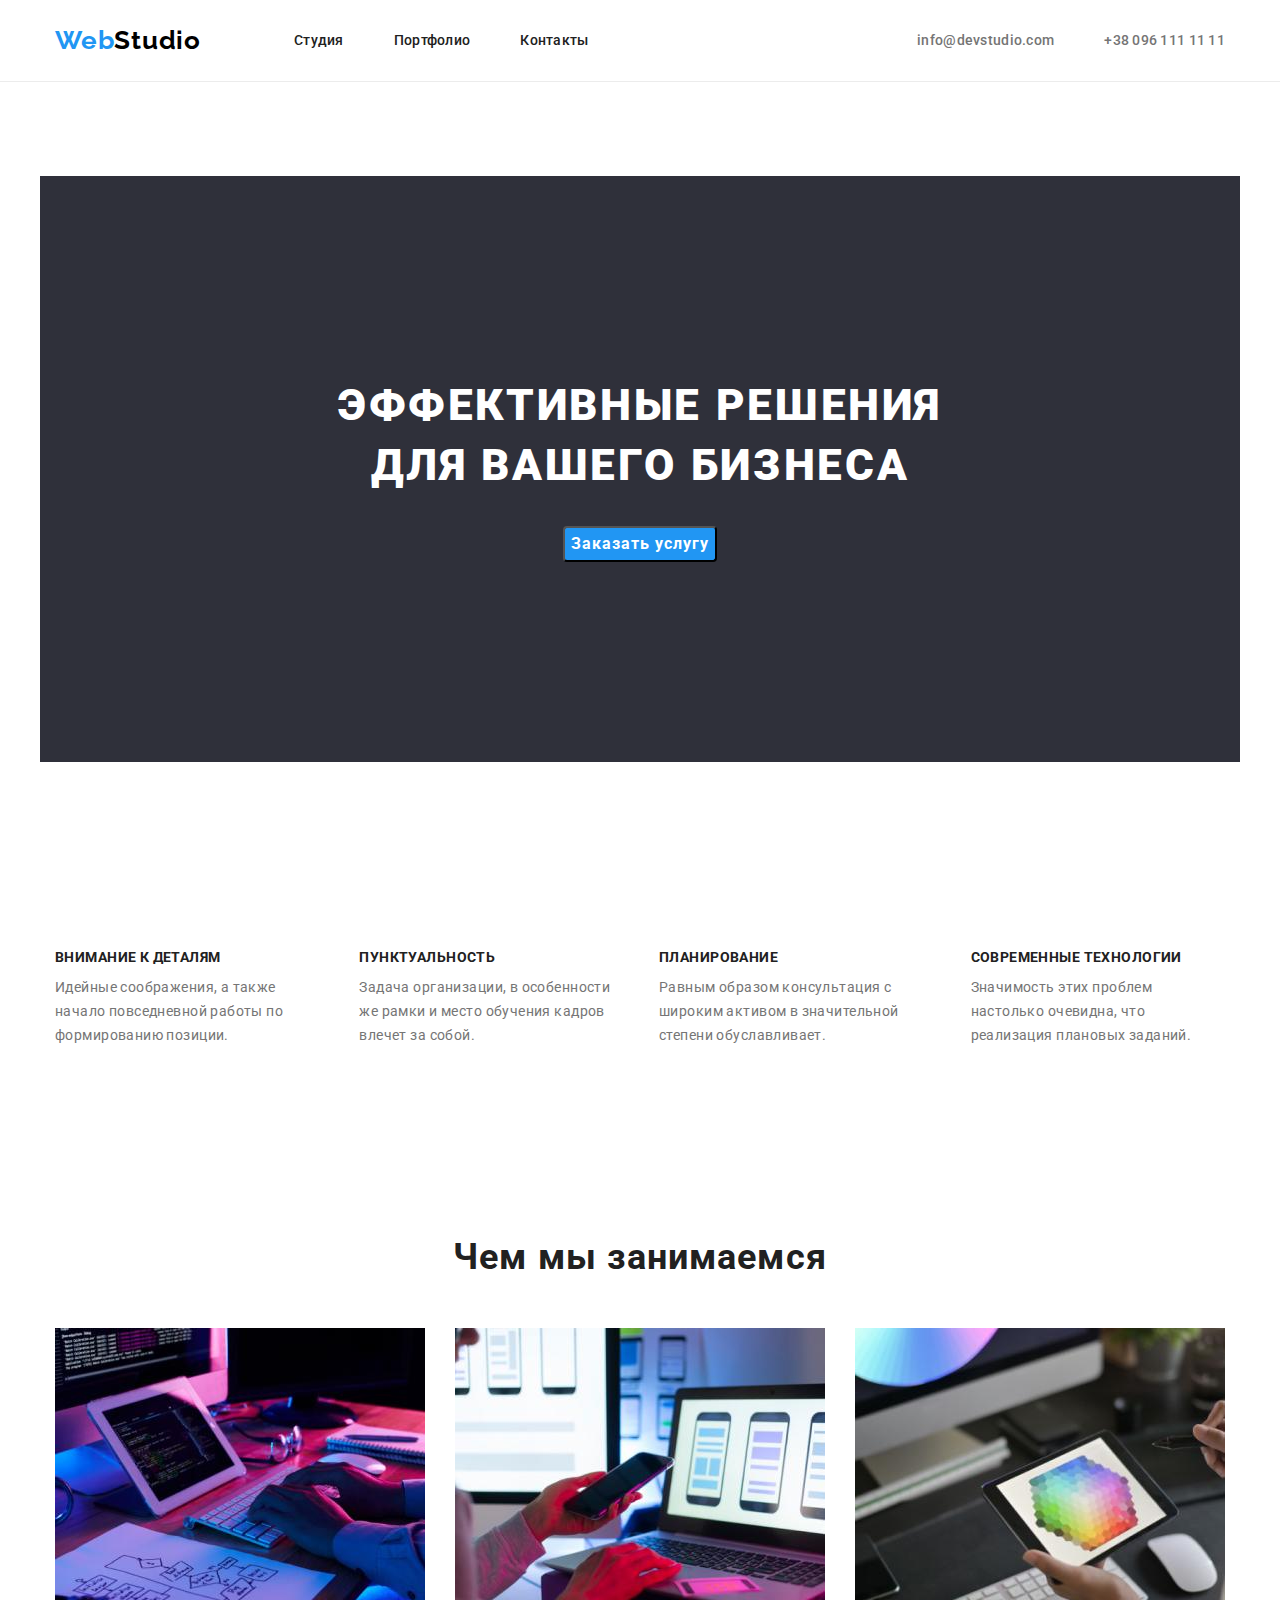
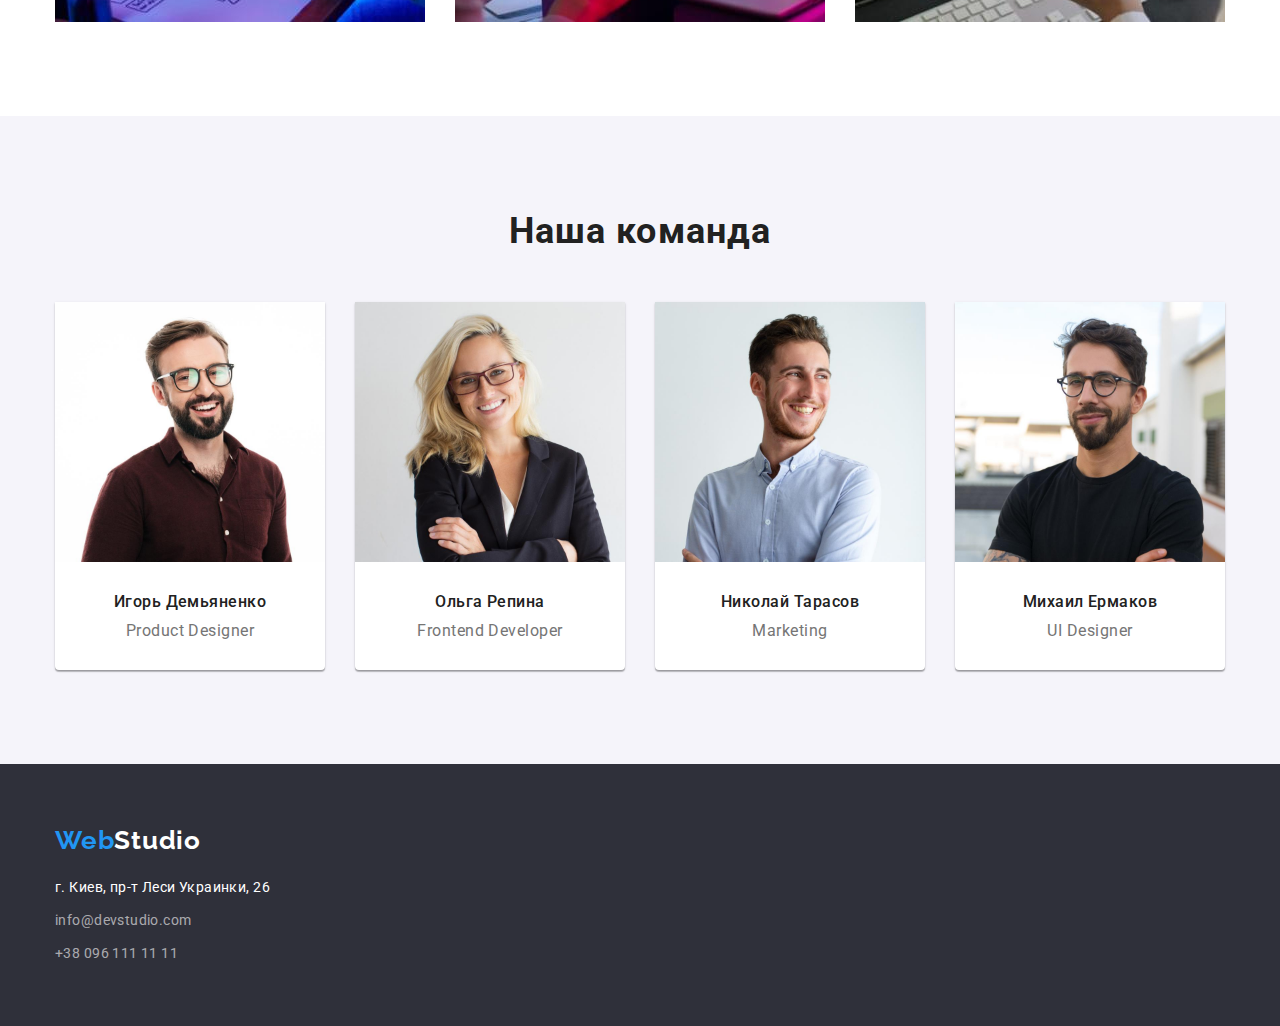
==== commit bc26a154: "15/02" ====
--- a/index.html
+++ b/index.html
@@ -20,7 +20,7 @@
             <a href="./index.html" class="web-studio link">Web<span class="studio-up">Studio</span></a>
 
             <ul class="menu-nav list">
-                <li class="menu-nav-item"><a href="./index.html" class="menu-nav-link link">Студия</a></li>
+                <li class="menu-nav-item "><a href="./index.html" class="menu-nav-link link current">Студия</a></li>
                 <li class="menu-nav-item"><a href="./portfolio.html" class="menu-nav-link link">Портфолио</a></li>
                 <li class="menu-nav-item"><a href="" class="menu-nav-link link">Контакты</a></li>
             </ul>
@@ -35,8 +35,8 @@
     <!-- Основа -->
     <main>
             <!-- Шапка -->
-                <section class="hero">
-                    <div class="container">
+                <section class="section">
+                    <div class="container hero">
                         <h1 class="hero-title">Эффективные решения <br />
                             для вашего бизнеса</h1>
                         <button type="button" class="hero-button">Заказать услугу </button>
--- a/css/styles.css
+++ b/css/styles.css
@@ -44,6 +44,11 @@
 
 .link {
     text-decoration: none;
+}
+
+.current {
+    color: #2196F3;
+;
 }
 
 .section {
@@ -343,11 +348,11 @@
 .project-description{
     padding-left: 24px;
     padding-bottom: 20px;
+    padding-top: 20px;
     text-align: left;
 }
 
 .project-name{
-    margin-top: 20px;
     margin-bottom: 4px;
     /* padding-left: 24px; */
     font-weight: 700;
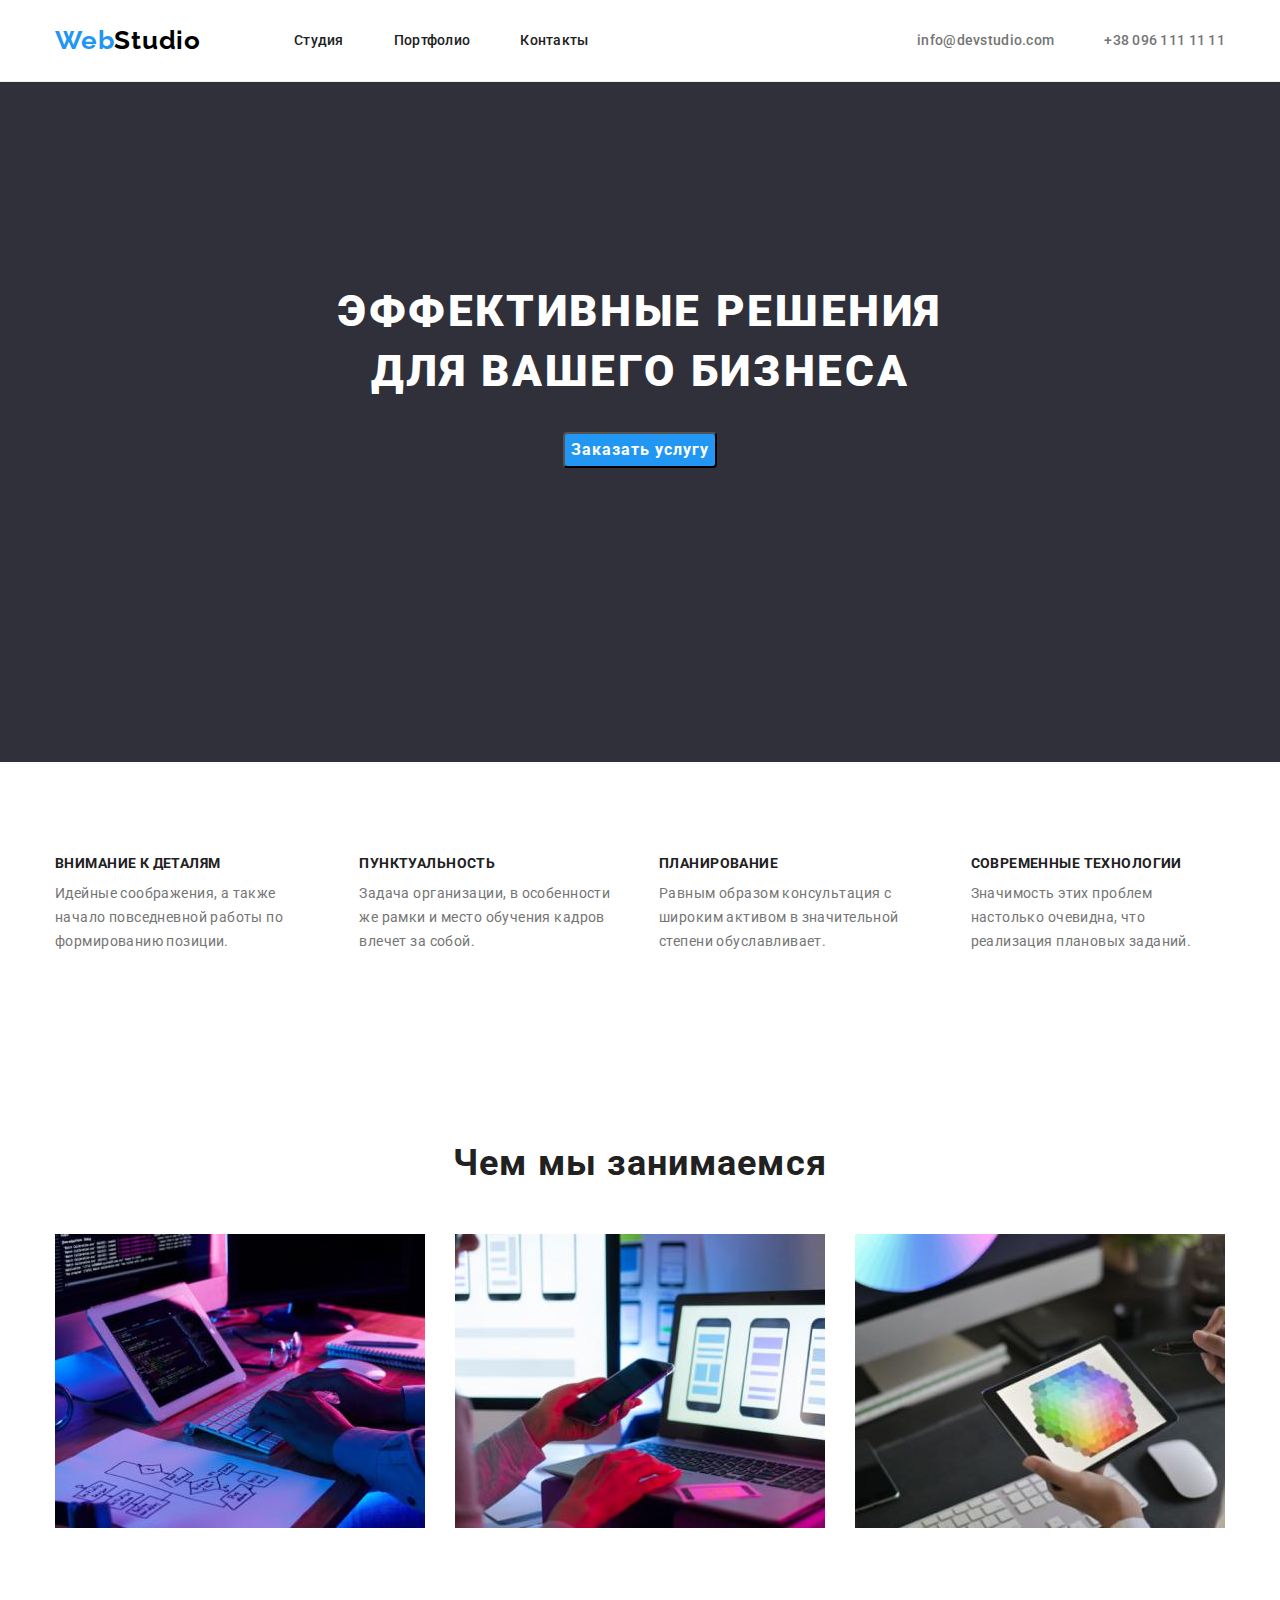
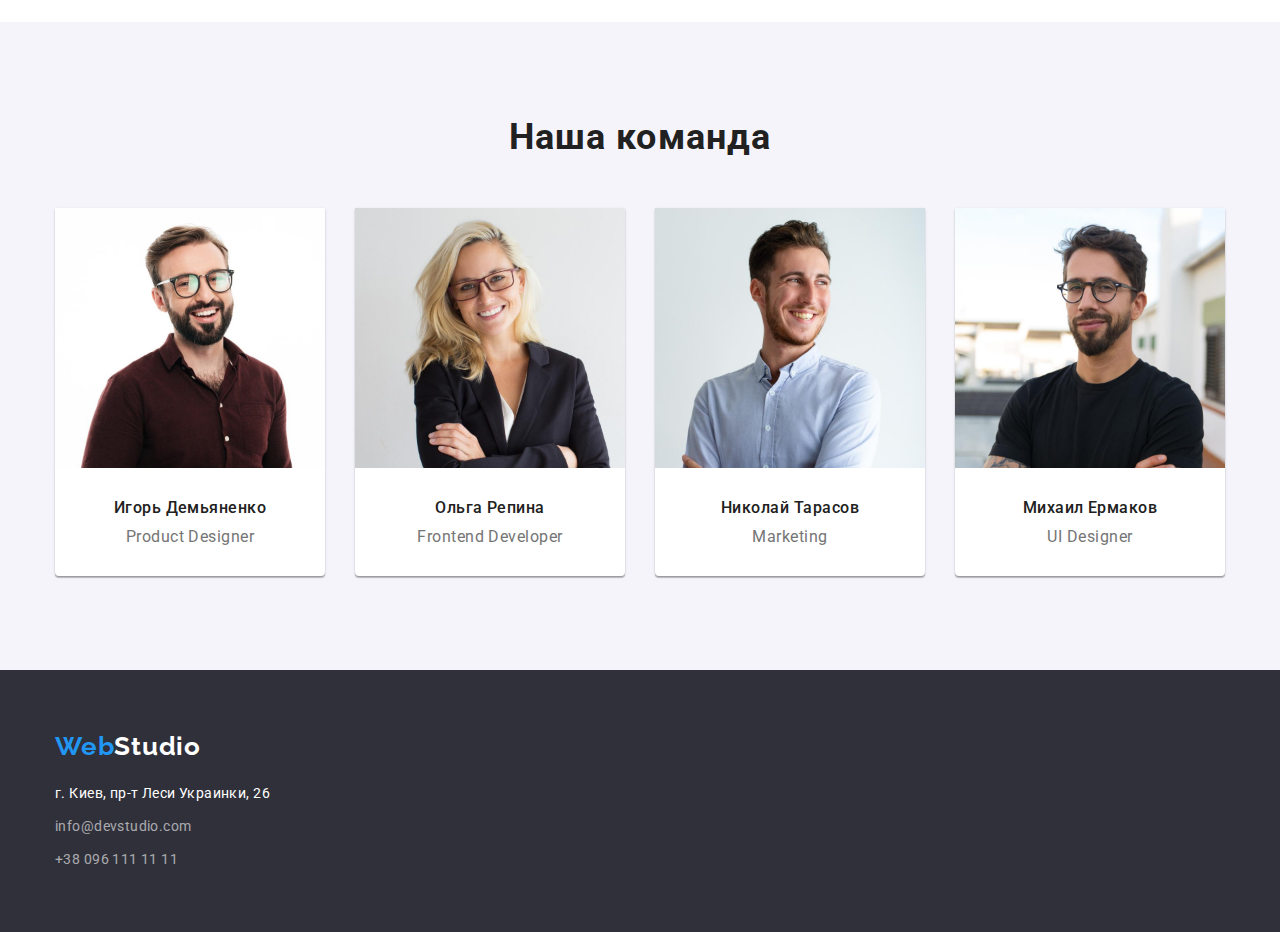
==== commit 1a058960: "correction" ====
--- a/index.html
+++ b/index.html
@@ -35,8 +35,8 @@
     <!-- Основа -->
     <main>
             <!-- Шапка -->
-                <section class="section">
-                    <div class="container hero">
+                <section class="section hero">
+                    <div class="container ">
                         <h1 class="hero-title">Эффективные решения <br />
                             для вашего бизнеса</h1>
                         <button type="button" class="hero-button">Заказать услугу </button>
@@ -45,6 +45,7 @@
                 <!-- Особености -->
         <section class="section">      
             <div class="container">
+                <!-- <h2></h2> -->
                 <ul class="list features"> 
                     <li class="item">
                         <h3 class="title-features">Внимание к деталям</h3>
--- a/css/styles.css
+++ b/css/styles.css
@@ -157,7 +157,7 @@
 /* =======hero======= */
 .hero {
     padding-top: 200px;
-    padding-bottom: 200px;
+    /* padding-bottom: 200px; */
     background: #2F303A;
     justify-content: center;
 }
@@ -177,6 +177,7 @@
     /* padding: 10px 32px; */
     margin-left: auto;
     margin-right: auto;
+    margin-bottom: 200px;
     background-color: #2196F3;
     font-family: var(--primary-font-family);
     font-weight:700;
